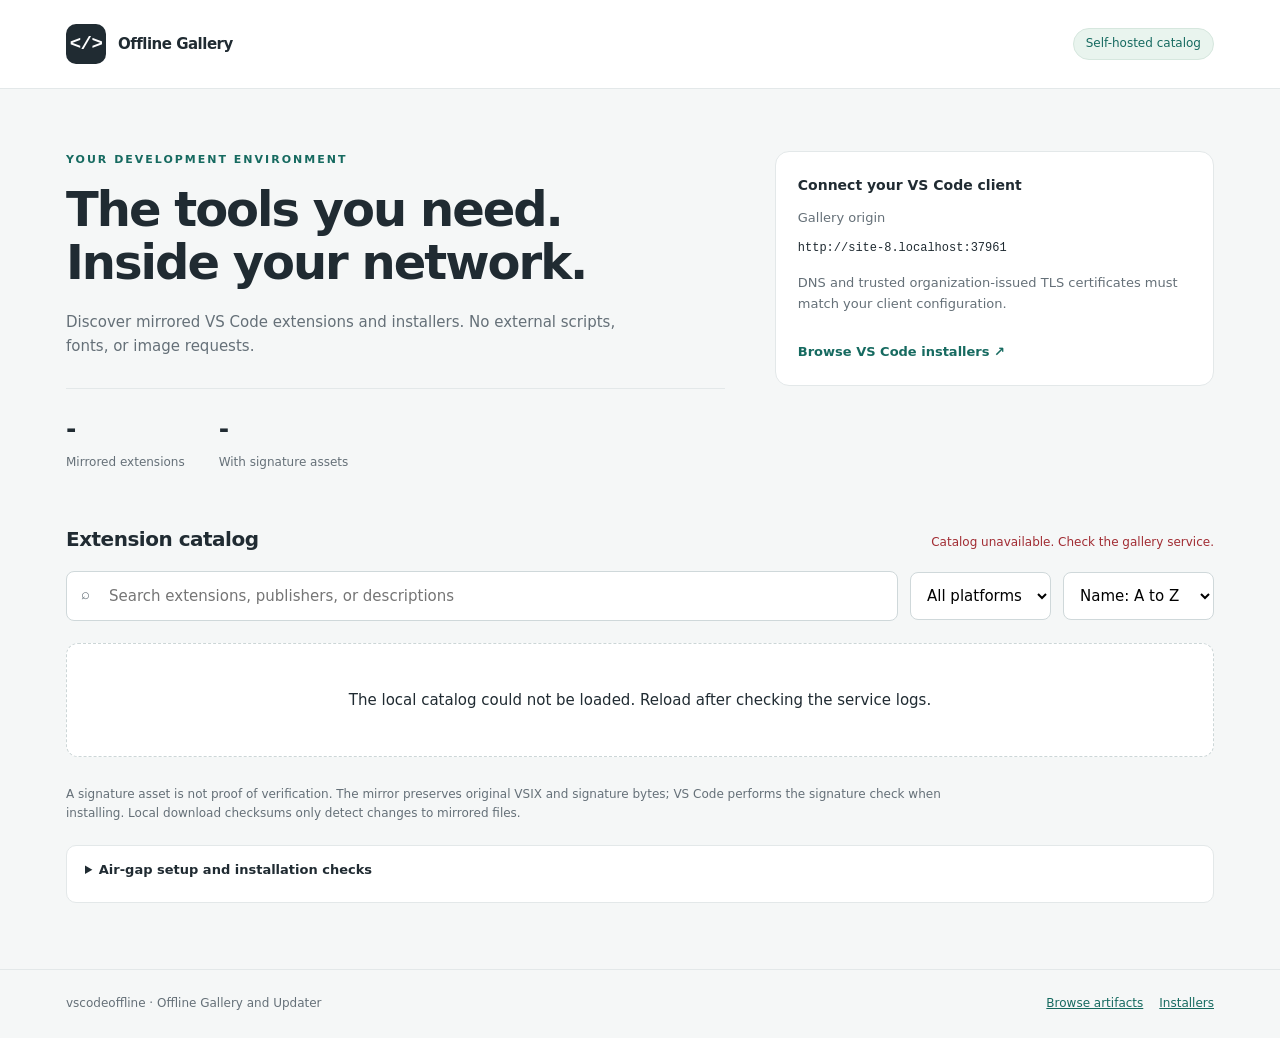
==== vscoffline/vscgallery/content/index.html @ 7ea933da "Refactor offline gallery UI and harden artifact compatibility" ====
<!doctype html>
<html lang="en"><head><meta charset="utf-8"><meta name="viewport" content="width=device-width,initial-scale=1"><meta name="color-scheme" content="light"><title>Offline Gallery | VS Code</title>
<style>
:root{--ink:#202b32;--muted:#657078;--line:#e3e8e9;--teal:#166a60;--surface:#fff;--ground:#f5f7f7}*{box-sizing:border-box}body{margin:0;background:var(--ground);color:var(--ink);font:15px/1.6 system-ui,-apple-system,sans-serif}button,input,select{font:inherit}a{color:var(--teal)}button,a,input,select{outline-offset:4px}header{background:#fff;border-bottom:1px solid var(--line)}.wrap{max-width:1220px;margin:auto;padding:24px 36px}.top{display:flex;align-items:center;justify-content:space-between;gap:24px}.brand{display:flex;gap:12px;align-items:center;font-weight:700;letter-spacing:-.5px}.logo{display:grid;place-items:center;background:var(--ink);color:white;width:40px;height:40px;border-radius:10px;font:700 19px ui-monospace,monospace}.offline{font-size:12px;color:var(--teal);background:#e9f4ee;border:1px solid #d6e7de;border-radius:30px;padding:5px 12px}.hero{display:grid;grid-template-columns:1.5fr 1fr;gap:50px;align-items:start;padding-top:38px;padding-bottom:30px}.eyebrow{text-transform:uppercase;letter-spacing:2px;font-size:11px;font-weight:700;color:var(--teal)}h1{font-size:clamp(32px,5vw,48px);line-height:1.12;letter-spacing:-2px;font-weight:650;margin:14px 0 20px;max-width:650px}.intro{color:var(--muted);max-width:560px;margin:0}.connection{background:#fff;border:1px solid var(--line);padding:22px;border-radius:14px}.connection h2{font-size:14px;margin:0 0 12px}.connection p{margin:0;color:var(--muted);font-size:13px}.connection code{display:block;font:12px/1.5 ui-monospace,monospace;overflow-wrap:anywhere;margin:10px 0 16px}.text-link{font-size:13px;font-weight:650;text-decoration:none}.stats{display:flex;gap:34px;border-top:1px solid var(--line);margin-top:30px;padding-top:20px}.stat strong{display:block;font-size:25px;letter-spacing:-1px}.stat span{color:var(--muted);font-size:12px}.toolbar{display:flex;gap:12px;align-items:center;margin:8px 0 22px}.search{position:relative;flex:1}.search span{position:absolute;left:15px;top:11px;color:var(--muted)}input{width:100%;padding:12px 14px 12px 42px;border:1px solid #cfd8da;border-radius:8px;background:white;min-height:48px}select{padding:12px;border:1px solid #cfd8da;background:white;border-radius:8px;max-width:100%;min-height:48px}.section-line{display:flex;align-items:baseline;justify-content:space-between;gap:12px;margin:20px 0 16px}.section-line h2{font-size:20px;letter-spacing:-.5px;margin:0}.section-line span{font-size:12px;color:var(--muted)}.grid{display:grid;grid-template-columns:repeat(3,minmax(0,1fr));gap:16px}.card{background:white;border:1px solid var(--line);border-radius:12px;padding:22px;min-width:0;display:flex;flex-direction:column}.card-top{display:flex;align-items:start;gap:12px}.icon{width:44px;height:44px;flex-shrink:0;border:1px solid var(--line);border-radius:9px;background:#eef4f4;display:grid;place-items:center;font:700 18px ui-monospace,monospace;color:var(--teal)}.card h3{font-size:16px;line-height:1.4;letter-spacing:-.3px;margin:0;overflow-wrap:anywhere}.publisher{font-size:12px;color:var(--muted);overflow-wrap:anywhere}.description{font-size:13px;color:var(--muted);margin:18px 0 20px;flex:1}.meta{display:flex;flex-wrap:wrap;gap:7px;margin-bottom:20px}.pill{font-size:10px;border-radius:5px;padding:3px 7px;background:#f1f4f4;color:#4b5960}.signed{background:#eaf4ee;color:var(--teal)}.card-foot{display:flex;align-items:center;justify-content:space-between;gap:12px;border-top:1px solid var(--line);padding-top:14px}.card-foot small{font-size:11px;color:var(--muted)}.download{font-size:12px;font-weight:650;text-decoration:none}.empty{background:white;border:1px dashed #ccd6d7;border-radius:12px;padding:44px 24px;grid-column:1/-1;text-align:center}.empty h3{margin:0 0 8px}.empty p{margin:0;color:var(--muted)}.note{margin:28px 0 0;color:var(--muted);font-size:12px;max-width:900px}footer{border-top:1px solid var(--line);margin-top:42px;color:var(--muted);font-size:12px}.bottom{display:flex;justify-content:space-between;gap:20px}.bottom a{margin-left:16px}details{margin:22px 0 0;border:1px solid var(--line);border-radius:10px;padding:14px 18px;background:#fff}summary{cursor:pointer;min-height:28px;font-weight:600;font-size:13px}details p,details li{font-size:13px;color:var(--muted)}details code{overflow-wrap:anywhere}#status[role=alert]{color:#a12c33} @media(max-width:900px){.grid{grid-template-columns:repeat(2,minmax(0,1fr))}.hero{gap:24px;grid-template-columns:1.3fr 1fr}.wrap{padding:22px 24px}}@media(max-width:620px){.wrap{padding:20px}.hero{display:block;padding-top:28px}.connection{margin-top:26px}.grid{grid-template-columns:1fr}.toolbar{flex-direction:column;align-items:stretch}.toolbar>*{width:100%}.top{gap:12px}.brand{font-size:14px}.offline{font-size:10px;padding:4px 9px}.logo{width:34px;height:34px}.stats{gap:28px}.section-line{align-items:start}h1{letter-spacing:-1.3px}.bottom{display:block}.bottom nav{margin-top:10px}.bottom a{margin:0 16px 0 0}}
</style></head><body>
<header><div class="wrap top"><div class="brand"><span class="logo" aria-hidden="true">&lt;/&gt;</span>Offline Gallery</div><span class="offline">Self-hosted catalog</span></div></header>
<main class="wrap"><section class="hero"><div><div class="eyebrow">Your development environment</div><h1>The tools you need.<br>Inside your network.</h1><p class="intro">Discover mirrored VS Code extensions and installers. No external scripts, fonts, or image requests.</p><div class="stats"><div class="stat"><strong id="count">-</strong><span>Mirrored extensions</span></div><div class="stat"><strong id="signatures">-</strong><span>With signature assets</span></div></div></div><aside class="connection"><h2>Connect your VS Code client</h2><p>Gallery origin</p><code id="origin"></code><p>DNS and trusted organization-issued TLS certificates must match your client configuration.</p><br><a class="text-link" href="/browse?path=installers">Browse VS Code installers &#8599;</a></aside></section>
<section aria-labelledby="catalog-heading"><div class="section-line"><h2 id="catalog-heading">Extension catalog</h2><span id="status" role="status" aria-live="polite">Loading local catalog...</span></div><div class="toolbar"><label class="search"><span aria-hidden="true">&#8981;</span><input id="search" type="search" aria-label="Search extensions" placeholder="Search extensions, publishers, or descriptions"></label><select id="platform" aria-label="Filter by platform"><option value="">All platforms</option></select><select id="sort" aria-label="Sort extensions"><option value="name">Name: A to Z</option><option value="popular">Most installed</option></select></div><div id="grid" class="grid"></div></section>
<p class="note">A signature asset is not proof of verification. The mirror preserves original VSIX and signature bytes; VS Code performs the signature check when installing. Local download checksums only detect changes to mirrored files.</p>
<details><summary>Air-gap setup and installation checks</summary><ol><li>Run the sync service on an Internet-connected system. Transfer the complete artifacts folder, including signature archives and metadata.</li><li>Route the required VS Code hostnames to your gallery and configure a certificate issued by your organization. Do not install the old bundled certificate chain.</li><li>Keep extension signature verification enabled. For failures, collect the exact VS Code version, extension ID/version, target platform, and Shared log error code.</li><li>Extensions may need external language servers, runtimes, or dependencies. Mirroring a VSIX alone does not guarantee full offline operation.</li></ol><p>This UI does not apply DNS, certificate, domain, or client configuration changes.</p></details>
</main><footer><div class="wrap bottom"><span>vscodeoffline · Offline Gallery and Updater</span><nav><a href="/browse?path=extensions">Browse artifacts</a><a href="/browse?path=installers">Installers</a></nav></div></footer>
<script>
'use strict';
const $ = id => document.getElementById(id);
const SIG='Microsoft.VisualStudio.Services.VsixSignature', VSIX='Microsoft.VisualStudio.Services.VSIXPackage';
let extensions=[];
$('origin').textContent=location.origin;
function node(tag,cls,text){const n=document.createElement(tag);if(cls)n.className=cls;if(text!==undefined)n.textContent=text;return n;}
function assetHref(version,type){const f=(version.files||[]).find(f=>f.assetType===type);if(!f)return null;try{const u=new URL(f.source,location.origin);return u.origin===location.origin&&u.pathname.startsWith('/artifacts/')?u.href:null;}catch{return null;}}
function render(){const text=$('search').value.trim().toLowerCase(),platform=$('platform').value;
let matches=extensions.filter(e=>[e.identity,e.displayName,e.shortDescription,e.publisher?.publisherName].join(' ').toLowerCase().includes(text)&&(!platform||(e.versions||[]).some(v=>(v.targetPlatform||'universal')===platform)));
matches.sort($('sort').value==='popular'?(a,b)=>(b.stats?.install||0)-(a.stats?.install||0):(a,b)=>(a.displayName||a.identity).localeCompare(b.displayName||b.identity));
$('status').textContent=matches.length+' of '+extensions.length+' extensions';$('grid').replaceChildren();
if(!matches.length){const box=node('div','empty');box.append(node('h3','',extensions.length?'No matching extensions':'Your catalog is ready for its first sync'),node('p','',extensions.length?'Try another name or platform.':'Sync extensions on your connected system, then copy artifacts to this gallery.'));$('grid').append(box);return;}
for(const e of matches){const versions=e.versions||[],v=versions.find(v=>!platform||(v.targetPlatform||'universal')===platform)||{},card=node('article','card'),top=node('div','card-top'),title=node('div','');top.append(node('div','icon',(e.displayName||e.identity||'?').slice(0,2).toUpperCase()));title.append(node('h3','',e.displayName||e.identity),node('div','publisher',e.publisher?.publisherName||e.identity));top.append(title);card.append(top,node('p','description',e.shortDescription||'No description in the mirrored metadata.'));const meta=node('div','meta');meta.append(node('span','pill','v'+(v.version||'?')),node('span','pill',v.targetPlatform||'universal'));const signed=(v.files||[]).some(f=>f.assetType===SIG);meta.append(node('span',signed?'pill signed':'pill',signed?'Signature asset mirrored':'No signature asset listed'));card.append(meta);const foot=node('div','card-foot');foot.append(node('small','',(e.stats?.install||0).toLocaleString()+' upstream installs'));const href=assetHref(v,VSIX);if(href){const a=node('a','download','Download VSIX ↓');a.href=href;a.setAttribute('download','');foot.append(a);}else foot.append(node('small','','No VSIX asset listed'));card.append(foot);$('grid').append(card);}}
for(const id of ['search','platform','sort'])$(id).addEventListener(id==='search'?'input':'change',render);
fetch('/api/catalog').then(r=>{if(!r.ok)throw new Error('Catalog request failed');return r.json();}).then(data=>{extensions=data.extensions||[];$('count').textContent=extensions.length.toLocaleString();$('signatures').textContent=extensions.filter(e=>(e.versions||[]).some(v=>(v.files||[]).some(f=>f.assetType===SIG))).length.toLocaleString();const platforms=[...new Set(extensions.flatMap(e=>(e.versions||[]).map(v=>v.targetPlatform||'universal')))].sort();for(const p of platforms){const option=node('option','',p);option.value=p;$('platform').append(option);}render();}).catch(()=>{$('status').setAttribute('role','alert');$('status').textContent='Catalog unavailable. Check the gallery service.';$('grid').append(node('div','empty','The local catalog could not be loaded. Reload after checking the service logs.'));});
</script></body></html>
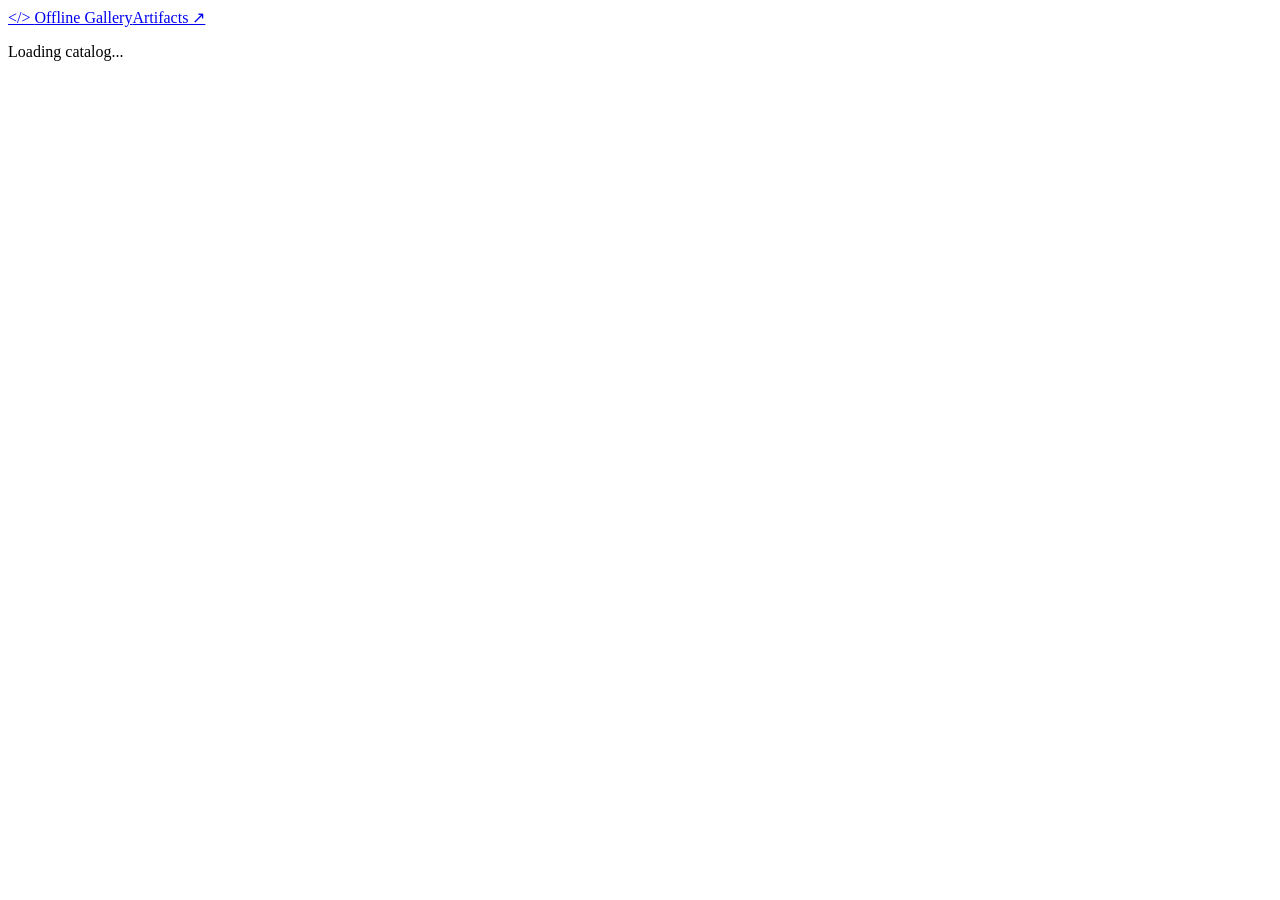
==== commit 37771eb2: "Replace hero with artifact tiles and dedicated detail pages" ====
--- a/vscoffline/vscgallery/content/index.html
+++ b/vscoffline/vscgallery/content/index.html
@@ -1,28 +1 @@
-<!doctype html>
-<html lang="en"><head><meta charset="utf-8"><meta name="viewport" content="width=device-width,initial-scale=1"><meta name="color-scheme" content="light"><title>Offline Gallery | VS Code</title>
-<style>
-:root{--ink:#202b32;--muted:#657078;--line:#e3e8e9;--teal:#166a60;--surface:#fff;--ground:#f5f7f7}*{box-sizing:border-box}body{margin:0;background:var(--ground);color:var(--ink);font:15px/1.6 system-ui,-apple-system,sans-serif}button,input,select{font:inherit}a{color:var(--teal)}button,a,input,select{outline-offset:4px}header{background:#fff;border-bottom:1px solid var(--line)}.wrap{max-width:1220px;margin:auto;padding:24px 36px}.top{display:flex;align-items:center;justify-content:space-between;gap:24px}.brand{display:flex;gap:12px;align-items:center;font-weight:700;letter-spacing:-.5px}.logo{display:grid;place-items:center;background:var(--ink);color:white;width:40px;height:40px;border-radius:10px;font:700 19px ui-monospace,monospace}.offline{font-size:12px;color:var(--teal);background:#e9f4ee;border:1px solid #d6e7de;border-radius:30px;padding:5px 12px}.hero{display:grid;grid-template-columns:1.5fr 1fr;gap:50px;align-items:start;padding-top:38px;padding-bottom:30px}.eyebrow{text-transform:uppercase;letter-spacing:2px;font-size:11px;font-weight:700;color:var(--teal)}h1{font-size:clamp(32px,5vw,48px);line-height:1.12;letter-spacing:-2px;font-weight:650;margin:14px 0 20px;max-width:650px}.intro{color:var(--muted);max-width:560px;margin:0}.connection{background:#fff;border:1px solid var(--line);padding:22px;border-radius:14px}.connection h2{font-size:14px;margin:0 0 12px}.connection p{margin:0;color:var(--muted);font-size:13px}.connection code{display:block;font:12px/1.5 ui-monospace,monospace;overflow-wrap:anywhere;margin:10px 0 16px}.text-link{font-size:13px;font-weight:650;text-decoration:none}.stats{display:flex;gap:34px;border-top:1px solid var(--line);margin-top:30px;padding-top:20px}.stat strong{display:block;font-size:25px;letter-spacing:-1px}.stat span{color:var(--muted);font-size:12px}.toolbar{display:flex;gap:12px;align-items:center;margin:8px 0 22px}.search{position:relative;flex:1}.search span{position:absolute;left:15px;top:11px;color:var(--muted)}input{width:100%;padding:12px 14px 12px 42px;border:1px solid #cfd8da;border-radius:8px;background:white;min-height:48px}select{padding:12px;border:1px solid #cfd8da;background:white;border-radius:8px;max-width:100%;min-height:48px}.section-line{display:flex;align-items:baseline;justify-content:space-between;gap:12px;margin:20px 0 16px}.section-line h2{font-size:20px;letter-spacing:-.5px;margin:0}.section-line span{font-size:12px;color:var(--muted)}.grid{display:grid;grid-template-columns:repeat(3,minmax(0,1fr));gap:16px}.card{background:white;border:1px solid var(--line);border-radius:12px;padding:22px;min-width:0;display:flex;flex-direction:column}.card-top{display:flex;align-items:start;gap:12px}.icon{width:44px;height:44px;flex-shrink:0;border:1px solid var(--line);border-radius:9px;background:#eef4f4;display:grid;place-items:center;font:700 18px ui-monospace,monospace;color:var(--teal)}.card h3{font-size:16px;line-height:1.4;letter-spacing:-.3px;margin:0;overflow-wrap:anywhere}.publisher{font-size:12px;color:var(--muted);overflow-wrap:anywhere}.description{font-size:13px;color:var(--muted);margin:18px 0 20px;flex:1}.meta{display:flex;flex-wrap:wrap;gap:7px;margin-bottom:20px}.pill{font-size:10px;border-radius:5px;padding:3px 7px;background:#f1f4f4;color:#4b5960}.signed{background:#eaf4ee;color:var(--teal)}.card-foot{display:flex;align-items:center;justify-content:space-between;gap:12px;border-top:1px solid var(--line);padding-top:14px}.card-foot small{font-size:11px;color:var(--muted)}.download{font-size:12px;font-weight:650;text-decoration:none}.empty{background:white;border:1px dashed #ccd6d7;border-radius:12px;padding:44px 24px;grid-column:1/-1;text-align:center}.empty h3{margin:0 0 8px}.empty p{margin:0;color:var(--muted)}.note{margin:28px 0 0;color:var(--muted);font-size:12px;max-width:900px}footer{border-top:1px solid var(--line);margin-top:42px;color:var(--muted);font-size:12px}.bottom{display:flex;justify-content:space-between;gap:20px}.bottom a{margin-left:16px}details{margin:22px 0 0;border:1px solid var(--line);border-radius:10px;padding:14px 18px;background:#fff}summary{cursor:pointer;min-height:28px;font-weight:600;font-size:13px}details p,details li{font-size:13px;color:var(--muted)}details code{overflow-wrap:anywhere}#status[role=alert]{color:#a12c33} @media(max-width:900px){.grid{grid-template-columns:repeat(2,minmax(0,1fr))}.hero{gap:24px;grid-template-columns:1.3fr 1fr}.wrap{padding:22px 24px}}@media(max-width:620px){.wrap{padding:20px}.hero{display:block;padding-top:28px}.connection{margin-top:26px}.grid{grid-template-columns:1fr}.toolbar{flex-direction:column;align-items:stretch}.toolbar>*{width:100%}.top{gap:12px}.brand{font-size:14px}.offline{font-size:10px;padding:4px 9px}.logo{width:34px;height:34px}.stats{gap:28px}.section-line{align-items:start}h1{letter-spacing:-1.3px}.bottom{display:block}.bottom nav{margin-top:10px}.bottom a{margin:0 16px 0 0}}
-</style></head><body>
-<header><div class="wrap top"><div class="brand"><span class="logo" aria-hidden="true">&lt;/&gt;</span>Offline Gallery</div><span class="offline">Self-hosted catalog</span></div></header>
-<main class="wrap"><section class="hero"><div><div class="eyebrow">Your development environment</div><h1>The tools you need.<br>Inside your network.</h1><p class="intro">Discover mirrored VS Code extensions and installers. No external scripts, fonts, or image requests.</p><div class="stats"><div class="stat"><strong id="count">-</strong><span>Mirrored extensions</span></div><div class="stat"><strong id="signatures">-</strong><span>With signature assets</span></div></div></div><aside class="connection"><h2>Connect your VS Code client</h2><p>Gallery origin</p><code id="origin"></code><p>DNS and trusted organization-issued TLS certificates must match your client configuration.</p><br><a class="text-link" href="/browse?path=installers">Browse VS Code installers &#8599;</a></aside></section>
-<section aria-labelledby="catalog-heading"><div class="section-line"><h2 id="catalog-heading">Extension catalog</h2><span id="status" role="status" aria-live="polite">Loading local catalog...</span></div><div class="toolbar"><label class="search"><span aria-hidden="true">&#8981;</span><input id="search" type="search" aria-label="Search extensions" placeholder="Search extensions, publishers, or descriptions"></label><select id="platform" aria-label="Filter by platform"><option value="">All platforms</option></select><select id="sort" aria-label="Sort extensions"><option value="name">Name: A to Z</option><option value="popular">Most installed</option></select></div><div id="grid" class="grid"></div></section>
-<p class="note">A signature asset is not proof of verification. The mirror preserves original VSIX and signature bytes; VS Code performs the signature check when installing. Local download checksums only detect changes to mirrored files.</p>
-<details><summary>Air-gap setup and installation checks</summary><ol><li>Run the sync service on an Internet-connected system. Transfer the complete artifacts folder, including signature archives and metadata.</li><li>Route the required VS Code hostnames to your gallery and configure a certificate issued by your organization. Do not install the old bundled certificate chain.</li><li>Keep extension signature verification enabled. For failures, collect the exact VS Code version, extension ID/version, target platform, and Shared log error code.</li><li>Extensions may need external language servers, runtimes, or dependencies. Mirroring a VSIX alone does not guarantee full offline operation.</li></ol><p>This UI does not apply DNS, certificate, domain, or client configuration changes.</p></details>
-</main><footer><div class="wrap bottom"><span>vscodeoffline · Offline Gallery and Updater</span><nav><a href="/browse?path=extensions">Browse artifacts</a><a href="/browse?path=installers">Installers</a></nav></div></footer>
-<script>
-'use strict';
-const $ = id => document.getElementById(id);
-const SIG='Microsoft.VisualStudio.Services.VsixSignature', VSIX='Microsoft.VisualStudio.Services.VSIXPackage';
-let extensions=[];
-$('origin').textContent=location.origin;
-function node(tag,cls,text){const n=document.createElement(tag);if(cls)n.className=cls;if(text!==undefined)n.textContent=text;return n;}
-function assetHref(version,type){const f=(version.files||[]).find(f=>f.assetType===type);if(!f)return null;try{const u=new URL(f.source,location.origin);return u.origin===location.origin&&u.pathname.startsWith('/artifacts/')?u.href:null;}catch{return null;}}
-function render(){const text=$('search').value.trim().toLowerCase(),platform=$('platform').value;
-let matches=extensions.filter(e=>[e.identity,e.displayName,e.shortDescription,e.publisher?.publisherName].join(' ').toLowerCase().includes(text)&&(!platform||(e.versions||[]).some(v=>(v.targetPlatform||'universal')===platform)));
-matches.sort($('sort').value==='popular'?(a,b)=>(b.stats?.install||0)-(a.stats?.install||0):(a,b)=>(a.displayName||a.identity).localeCompare(b.displayName||b.identity));
-$('status').textContent=matches.length+' of '+extensions.length+' extensions';$('grid').replaceChildren();
-if(!matches.length){const box=node('div','empty');box.append(node('h3','',extensions.length?'No matching extensions':'Your catalog is ready for its first sync'),node('p','',extensions.length?'Try another name or platform.':'Sync extensions on your connected system, then copy artifacts to this gallery.'));$('grid').append(box);return;}
-for(const e of matches){const versions=e.versions||[],v=versions.find(v=>!platform||(v.targetPlatform||'universal')===platform)||{},card=node('article','card'),top=node('div','card-top'),title=node('div','');top.append(node('div','icon',(e.displayName||e.identity||'?').slice(0,2).toUpperCase()));title.append(node('h3','',e.displayName||e.identity),node('div','publisher',e.publisher?.publisherName||e.identity));top.append(title);card.append(top,node('p','description',e.shortDescription||'No description in the mirrored metadata.'));const meta=node('div','meta');meta.append(node('span','pill','v'+(v.version||'?')),node('span','pill',v.targetPlatform||'universal'));const signed=(v.files||[]).some(f=>f.assetType===SIG);meta.append(node('span',signed?'pill signed':'pill',signed?'Signature asset mirrored':'No signature asset listed'));card.append(meta);const foot=node('div','card-foot');foot.append(node('small','',(e.stats?.install||0).toLocaleString()+' upstream installs'));const href=assetHref(v,VSIX);if(href){const a=node('a','download','Download VSIX ↓');a.href=href;a.setAttribute('download','');foot.append(a);}else foot.append(node('small','','No VSIX asset listed'));card.append(foot);$('grid').append(card);}}
-for(const id of ['search','platform','sort'])$(id).addEventListener(id==='search'?'input':'change',render);
-fetch('/api/catalog').then(r=>{if(!r.ok)throw new Error('Catalog request failed');return r.json();}).then(data=>{extensions=data.extensions||[];$('count').textContent=extensions.length.toLocaleString();$('signatures').textContent=extensions.filter(e=>(e.versions||[]).some(v=>(v.files||[]).some(f=>f.assetType===SIG))).length.toLocaleString();const platforms=[...new Set(extensions.flatMap(e=>(e.versions||[]).map(v=>v.targetPlatform||'universal')))].sort();for(const p of platforms){const option=node('option','',p);option.value=p;$('platform').append(option);}render();}).catch(()=>{$('status').setAttribute('role','alert');$('status').textContent='Catalog unavailable. Check the gallery service.';$('grid').append(node('div','empty','The local catalog could not be loaded. Reload after checking the service logs.'));});
-</script></body></html>
+<!doctype html><html lang="en"><head><meta charset="utf-8"><meta name="viewport" content="width=device-width,initial-scale=1"><title>Offline Gallery</title><link rel="stylesheet" href="/ui/style.css"></head><body><header><div class="header"><a class="brand" href="/">&lt;/&gt; <span>Offline Gallery</span></a><a href="/browse">Artifacts ↗</a></div></header><main id="app"><p class="muted">Loading catalog...</p></main><script src="/ui/app.js" defer></script></body></html>
